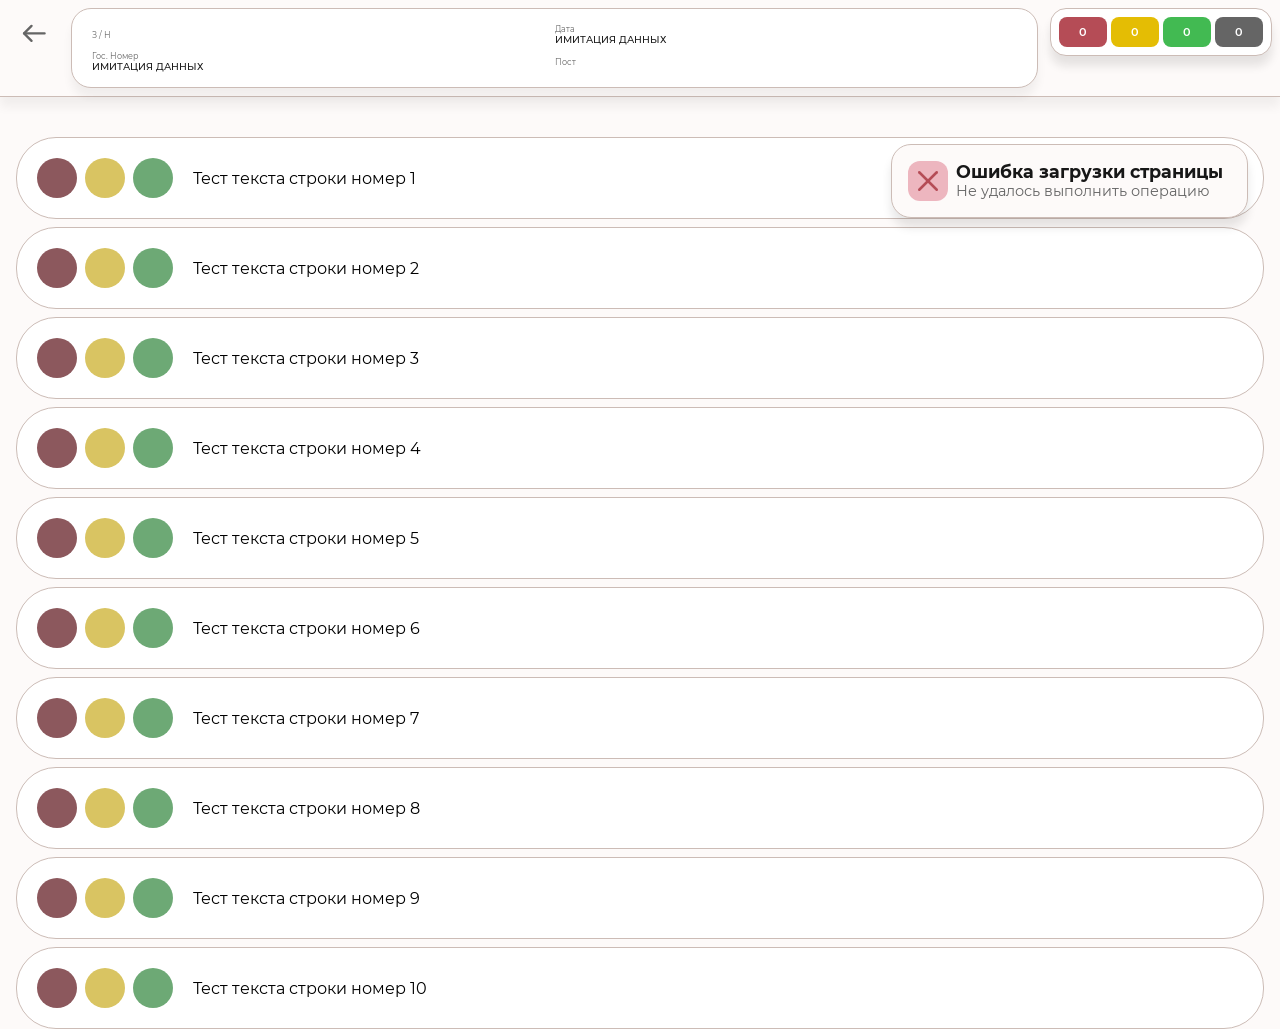
==== web/fifth_page.html @ c8a0a572 "Доработка некоторых ошибок при показе, а также начало создание страницы 5" ====
<!DOCTYPE html>
<html lang="en">
<head>
  <meta charset="UTF-8">
  <meta name="viewport" content="width=device-width, initial-scale=1">
  <title>Чек-лист</title>
  <link rel="stylesheet" type="text/css" href="css/fifth_page.css">
  <link rel="stylesheet" type="text/css" href="css/fonts.css">
  <link rel="stylesheet" type="text/css" href="css/main_styles.css">
</head>
  <body class="body">
    <header class="header">
      <button class="escape">
        <svg width="48" height="48" viewBox="0 0 48 48" fill="none" xmlns="http://www.w3.org/2000/svg" role="img" aria-label="Стрелка влево"> <path d="M36 24H14" stroke="currentColor" stroke-width="2.5" stroke-linecap="round" stroke-linejoin="round"/> <path d="M22 16L14 24L22 32" stroke="currentColor" stroke-width="2.5" stroke-linecap="round" stroke-linejoin="round"/></svg>
      </button>
      <div class="header-text">
        <div class="for-four">
          <div class="header-cell" id="znNumber">
            <label>З / Н</label>
            <span></span>
          </div>
          <div class="header-cell" id="date">
            <label>Дата</label>
            <span></span>
          </div>
          <div class="header-cell" id="reg">
            <label>Гос. Номер</label>
            <span></span>
          </div>
          <div class="header-cell" id="post">
            <label>Пост</label>
            <span></span>
          </div>
        </div>
      </div>
      <div class="checklist-counter">
          <div class="checklist-cell-counter red">
            <span>0</span>
          </div>
          <div class="checklist-cell-counter yellow">
            <span>0</span>
          </div>
          <div class="checklist-cell-counter green">
            <span>0</span>
          </div>
          <div class="checklist-cell-counter gray">
            <span>0</span>
          </div>
        </div>
    </header>
    <main class="main">
      <div class="rows">

      </div>
    </main>
  </body>
  <script src="js/main_script.js"></script>
  <script src="js/fifth_page.js"></script>
</html>
---- web/css/fifth_page.css ----
.header {
    display: grid;
    grid-template-columns: min-content 1fr min-content;

    background-color: var(--color-bg);
    border-bottom: 1px solid var(--color-border);
    box-shadow: 0 10px 10px color-mix(in oklch, var(--color-shadow) 5%, transparent);

    gap: var(--space-3);

    padding: var(--space-2);
    margin-bottom: var(--space-6);

    min-height: 5rem;
    max-height: 5rem;

    position: sticky;
    top: 0;
    z-index: 100;
}

.triple-button {
    position: relative;
    box-sizing: border-box;
    justify-items: center;
    align-items: center;

    display: grid;
    grid-template-columns: repeat(3, auto);
    background: transparent;

    width: 11rem;
    height: 5rem;
    border-radius: 2.5rem;

    padding: var(--space-4);


    border: none;

    .triple-button-point-wrapper {
        display: flex;
        align-items: center;
        justify-content: center;

        width: min-content;
        height: min-content;
    }

    .triple-button-point {
        box-sizing: border-box;
        position: relative;
        display: flex;

        width: 2.5rem;
        height: 2.5rem;
        border-radius: 50%;

        transition: var(--transition-fast);
        z-index: 1;
        background: currentColor;

        filter: saturate(0.5);
        box-shadow: 0 10px 10px color-mix(var(--color-shadow) 10%, transparent);
        border: none;
    }

    .triple-button-point::before {
        content: "";
        position: absolute;
        top: -7.5%;
        left: -7.5%;
        opacity: 0;

        width: 110%;
        height: 110%;
        border-radius: 50%;

        border: 1px solid currentColor;

        transform: scale(1.4);
        transition: var(--transition-fast);
        z-index: -1;
    }

    .triple-button-point.red {
        color: var(--color-red-text);
    }

    .triple-button-point.yellow {
        color: #f1c703;
    }

    .triple-button-point.green {
        color: #42ba52;
    }

    .triple-button-point.active {
        width: 3rem;
        height: 3rem;

        filter: saturate(1);
    }

    .triple-button-point.active::before {
        opacity: 1;
        transform: scale(1);
    }

    .triple-button-point.inactive {
        width: 2rem;
        height: 2rem;

        filter: saturate(0.3);
    }
}

.rows {
    display: grid;
    grid-template-columns: 1fr;
    gap: var(--space-2);

    padding: var(--space-4) var(--space-4) 0 var(--space-4);
}

.row {
    display: flex;
    align-items: center;

    height: min-content;
    border-radius: 2.5rem;

    background-color: var(--color-bg-contrast);
    box-shadow: 0 10px 10px color-mix(var(--color-shadow) 10%, transparent);
    border: 1px solid var(--color-border);
}

.checklist-counter {
    display: grid;
    grid-template-columns: repeat(4, 1fr);
    grid-template-rows: 1fr;
    gap: var(--space-1);
    box-sizing: border-box;

    height: 3rem;
    width: min-content;
    border-radius: var(--space-4);

    background-color: var(--color-bg-contrast);
    box-shadow: 0 10px 10px color-mix(in oklch, var(--color-shadow) 10%, transparent);
    padding: var(--space-2);
    border: 1px solid var(--color-border);

    .checklist-cell-counter {
        display: flex;
        align-items: center;
        justify-content: center;
        border-radius: var(--space-2);
        width: 3rem;

        span {
            font-weight: 600;
            font-size: 0.7rem;
            user-select: none;
            color: var(--color-bg-contrast);
        }
    }

    .checklist-cell-counter.red {
        background-color: var(--color-red-text);
    }
    .checklist-cell-counter.yellow {
        background-color: #e4bd04;
    }
    .checklist-cell-counter.green {
        background-color: #42ba52;
    }
    .checklist-cell-counter.gray {
        background-color: var(--color-text-contrast);
    }
}

.for-four {
    display: grid;
    grid-template-columns: repeat(2, 1fr);
    grid-template-rows: repeat(2, 1fr);

    height: 100%;
    box-sizing: border-box;

    border: 1px solid var(--color-border);
    background-color: var(--color-bg-contrast);
    border-radius: var(--space-5);
    box-shadow: 0 10px 10px color-mix(in oklch, var(--color-shadow) 5%, transparent);
    padding: var(--space-3) var(--space-5);
}

.header-cell {
    display: flex;
    flex-direction: column;
    justify-content: center;
    text-overflow: ellipsis;

    label {
        color: var(--color-text-contrast);
        font-size: 0.5rem;
        user-select: none;
    }

    span {
        color: var(--color-text);
        font-weight: 500;
        overflow: hidden;
        text-overflow: ellipsis;
        font-size: 0.6rem;
    }
}

.header-cell,
.header-cell span,
.header-cell label {
    min-width: 0;
    min-height: 0;
    max-height: 100%;
}
---- web/css/fonts.css ----
@font-face {
  font-family: "Montserrat";
  src: url("../fonts/Montserrat-Thin.ttf") format("truetype");
  font-weight: 100;
  font-style: normal;
  font-display: swap;
}

@font-face {
  font-family: "Montserrat";
  src: url("../fonts/Montserrat-ThinItalic.ttf") format("truetype");
  font-weight: 100;
  font-style: italic;
  font-display: swap;
}

@font-face {
  font-family: "Montserrat";
  src: url("../fonts/Montserrat-ExtraLight.ttf") format("truetype");
  font-weight: 200;
  font-style: normal;
  font-display: swap;
}

@font-face {
  font-family: "Montserrat";
  src: url("../fonts/Montserrat-ExtraLightItalic.ttf") format("truetype");
  font-weight: 200;
  font-style: italic;
  font-display: swap;
}

@font-face {
  font-family: "Montserrat";
  src: url("../fonts/Montserrat-Light.ttf") format("truetype");
  font-weight: 300;
  font-style: normal;
  font-display: swap;
}

@font-face {
  font-family: "Montserrat";
  src: url("../fonts/Montserrat-LightItalic.ttf") format("truetype");
  font-weight: 300;
  font-style: italic;
  font-display: swap;
}

@font-face {
  font-family: "Montserrat";
  src: url("../fonts/Montserrat-Regular.ttf") format("truetype");
  font-weight: 400;
  font-style: normal;
  font-display: swap;
}

@font-face {
  font-family: "Montserrat";
  src: url("../fonts/Montserrat-Medium.ttf") format("truetype");
  font-weight: 500;
  font-style: normal;
  font-display: swap;
}

@font-face {
  font-family: "Montserrat";
  src: url("../fonts/Montserrat-MediumItalic.ttf") format("truetype");
  font-weight: 500;
  font-style: italic;
  font-display: swap;
}

@font-face {
  font-family: "Montserrat";
  src: url("../fonts/Montserrat-SemiBold.ttf") format("truetype");
  font-weight: 600;
  font-style: normal;
  font-display: swap;
}

@font-face {
  font-family: "Montserrat";
  src: url("../fonts/Montserrat-SemiBoldItalic.ttf") format("truetype");
  font-weight: 600;
  font-style: italic;
  font-display: swap;
}

@font-face {
  font-family: "Montserrat";
  src: url("../fonts/Montserrat-Bold.ttf") format("truetype");
  font-weight: 700;
  font-style: normal;
  font-display: swap;
}

@font-face {
  font-family: "Montserrat";
  src: url("../fonts/Montserrat-BoldItalic.ttf") format("truetype");
  font-weight: 700;
  font-style: italic;
  font-display: swap;
}

@font-face {
  font-family: "Montserrat";
  src: url("../fonts/Montserrat-ExtraBold.ttf") format("truetype");
  font-weight: 800;
  font-style: normal;
  font-display: swap;
}

@font-face {
  font-family: "Montserrat";
  src: url("../fonts/Montserrat-ExtraBoldItalic.ttf") format("truetype");
  font-weight: 800;
  font-style: italic;
  font-display: swap;
}

@font-face {
  font-family: "Montserrat";
  src: url("../fonts/Montserrat-Black.ttf") format("truetype");
  font-weight: 900;
  font-style: normal;
  font-display: swap;
}

@font-face {
  font-family: "Montserrat";
  src: url("../fonts/Montserrat-BlackItalic.ttf") format("truetype");
  font-weight: 900;
  font-style: italic;
  font-display: swap;
}
---- web/css/main_styles.css ----
:root {
    --space-1: 0.25rem;
    --space-2: 0.5rem;
    --space-3: 0.75rem;
    --space-4: 1rem;
    --space-5: 1.25rem;
    --space-6: 1.5rem;
    --space-8: 2rem;
    --space-10: 2.5rem;
    --space-12: 3rem;
    --space-16: 4rem;
    --space-20: 5rem;

    --font-family: Montserrat;

    --transition-fast: 180ms;
    --transition-slow: 500ms;

    --row-height: clamp(6rem, 15vh, 15vh);

    --font-size: clamp(2rem, 3vw + 1rem, 4.5rem);
}


:root, [data-theme="light"] {
    --color-bg: #fdfaf9;
    --color-bg-contrast: #ffffff;
    --color-text-contrast: #656565;
    --color-text: #171717;
    --color-border: #ccbcb6;
    --color-shadow: #171717;
    --color-primary: #01696f;
    --color-primary-gradient: #15969f;
    --color-primary-hover: #0c4e54;
    --color-primary-highlight: #dce9e7;

    --color-red: #edb6bf;
    --color-red-text: #b54c56;

    --color-yellow: #f2df8a;
    --color-yellow-text: #7d6800;

    --color-orange: #f1b777;
    --color-orange-text: #805601;

    --color-green: #a9ddb0;
    --color-green-text: #2f7a3a;

    --color-teal: #8fd8d8;
    --color-teal-text: #0d6c6c;

    --color-cyan: #9fdcf1;
    --color-cyan-text: #0f5f80;

    --color-blue: #77a8f1;
    --color-blue-text: #012980;

    --color-purple: #c6b3f2;
    --color-purple-text: #5a3f99;

    --color-pink: #f2b3da;
    --color-pink-text: #96386f;

    --color-white: #c8c8c8;
    --color-white-text: #4a4a4a;

    --color-gray: #7d7d7d;
    --color-gray-text: #363636;

    --color-stop: #ed4444;
}

[data-theme="dark"] {
    --color-bg: #171614;
    --color-bg-contrast: #1f1d1b;
    --color-text-contrast: #a39b97;
    --color-text: #f3efed;
    --color-border: #4b433f;
    --color-shadow: #000000;
    --color-primary: #4f98a3;
    --color-primary-gradient: #67b8c0;
    --color-primary-hover: #3d7f89;
    --color-primary-highlight: #223233;

    --color-red: #6a3941;
    --color-red-text: #f2c2c9;

    --color-yellow: #7a6818;;
    --color-yellow-text: #f3e29d;

    --color-orange: #81551d;
    --color-orange-text: #f2c189;

    --color-green: #335f39;
    --color-green-text: #b8e7be;

    --color-teal: #1f6363;
    --color-teal-text: #a8e7e7;

    --color-cyan: #215972;
    --color-cyan-text: #b8e7f6;

    --color-blue: #284d8a;
    --color-blue-text: #bdd5ff;

    --color-purple: #5a4588;
    --color-purple-text: #d8c8fb;

    --color-pink: #7a3f63;
    --color-pink-text: #f4c4e2;

    --color-white: #5f5f5f;
    --color-white-text: #f1f1f1;

    --color-gray: #444444;
    --color-gray-text: #d6d6d6;
}

* {
    padding: 0;
    margin: 0;
    font-family: var(--font-family);
    scrollbar-color: var(--color-border) color-mix(in oklch, var(--color-border) 30%, transparent);
}

button {
    cursor: pointer;
    outline: none;
}

.select,
input,
button,
a {
    touch-action: manipulation;
    -webkit-tap-highlight-color: transparent;
}

.no-transition {
    transition: none !important;
}

html,
body {
    max-width: 100%;
    max-height: 100%;
    min-width: 0;
    min-height: 0;
}

.body {
    background-color: var(--color-bg);
}

.select {
    display: flex;
    flex-direction: column;
    gap: var(--space-2);

    label {
        font-size: 1.2rem;
        font-weight: bold;
        color: var(--color-text);
    }

    select {
        width: min-content;
    }

    .select-panel {
        display: flex;
        position: relative;
        width: min-content;

        .select-part.head {
            display: flex;
            flex-direction: row;
            align-items: center;
            width: 100%;

            cursor: pointer;

            z-index: 1;

            .select-option {
                .select-option-icon {
                    width: 0;
                    height: 0;
                    margin-left: 0;
                }
            }

            .select-header-icon {
                height: 2rem;
                width: 2rem;
                color: var(--color-text);
                border-radius: 50%;
                transition: var(--transition-fast);
                margin-left: auto;
            }

            .select-header-icon:hover {
                background-color: color-mix(in oklch, var(--color-text-contrast) 10%, transparent);
            }
        }
    }

    .select-panel.opened {
        .select-part.head {
            box-shadow: 0 0 0 5px color-mix(in oklch, var(--color-primary-gradient) 40%, transparent);
            border-color: var(--color-primary);
        }
    }

    .select-panel.closed {
        .select-header-icon {
            transform: rotate(180deg);
        }

        .select-part.bottom {
            transform: translateY(calc(-1 * var(--space-8)));
            height: 0 !important;
            opacity: 0;
            pointer-events: none;
        }
    }
}

.suggests-panel,
.select-part {
    box-sizing: border-box;
    min-width: min-content;

    padding: var(--space-3);
    min-height: 3.8rem;

    border: 1px solid var(--color-border);
    border-radius: var(--space-5);
    background-color: var(--color-bg-contrast);
    box-shadow: 0 .6rem .6rem color-mix(in oklch,  var(--color-shadow) 5%, transparent);

    outline: none;
    transition: var(--transition-fast);
}

.suggests-panel {
    transform: translateY(calc(-1 * var(--space-8)));
    opacity: 0;
    min-width: 15rem;
    max-width: 15rem;
    pointer-events: none;

    .select-option {
        min-width: 0;
        overflow: hidden;
        padding-left: var(--space-3) !important;

        .select-option-text {
            min-width: 0;
            overflow: hidden;
            text-overflow: ellipsis;
        }

        .select-option-icon {
            display: none;
        }

        .select-option-text mark {
            background: none;
            color: var(--color-primary-gradient);
            font-weight: bold;
        }
    }
}

.suggests-panel.too-little,
.suggests-panel.zero {
    max-height: 4.1rem;
    text-align: center;
    align-content: center;
}

.suggests-panel.too-little::before,
.suggests-panel.zero::before {
    padding: var(--space-3) var(--space-1);
    color: color-mix(in oklch, var(--color-border), var(--color-text-contrast));
}

.suggests-panel.zero::before {
    content: "Ничего не найдено";
}

.suggests-panel,
.select-part.bottom {
    position: absolute;
    top: calc(100% + var(--space-4));

    display: grid;
    grid-template-columns: 1fr;
    gap: var(--space-2);

    transition: var(--transition-fast);

    overflow: hidden;

    .select-option {
        cursor: pointer;
        padding-inline: var(--space-6) var(--space-2);
    }

    .select-option:not(.selected):hover {
        background-color: color-mix(in oklch, var(--color-primary-highlight) 50%, transparent);
        border: 1px solid color-mix(in oklch, var(--color-primary-gradient) 50%, transparent);
        transform: translateY(-2px);
    }

    .select-option.selected {
        background-color: var(--color-primary-highlight);
        border: 1px solid var(--color-primary-gradient);

        .select-option-icon {
            opacity: 1;
        }
    }

    .select-option.selected:hover {
        transform: translateY(-2px);
    }
}

.notification {
    position: fixed;
    top: 9rem;
    right: 2rem;
    display: grid;
    grid-template-columns: auto 1fr min-content;
    gap: var(--space-2);
    transition: var(--transition-fast);
    opacity: 0;
    transform: translateY(50px);
    padding: var(--space-4);
    border-radius: var(--space-5);

    border: 1px solid var(--color-border);
    background-color: var(--color-bg);
    box-shadow: 0 .6rem .6rem color-mix(in oklch, var(--color-shadow) 10%, transparent);

    z-index: 1000;
    user-select: none;

    .notification-icon {
        height: var(--space-10);
        aspect-ratio: 1 / 1;

        display: flex;
        border-radius: var(--space-3);
        justify-content: center;
        align-items: center;

        svg {
            width: 75%;
            height: 75%;
        }
    }

    .notification-icon.ok {
        background-color: var(--color-green);
        color: var(--color-green-text);
    }

    .notification-icon.error {
        background-color: var(--color-red);
        color: var(--color-red-text);
    }

    .warning {
        background-color: var(--color-yellow);
        color: var(--color-yellow-text);
    }

    .notification-text {
        .notification-text-main {
            font-size: 1.1rem;
            color: var(--color-text);
        }

        .notification-text-add {
            font-size: 0.9rem;
            color: var(--color-text-contrast);
        }
    }

    .notification-close {
        margin-bottom: auto;

        display: flex;
        align-items: center;
        justify-content: center;

        background: none;
        border: none;

        width: min-content;
        height: min-content;
        border-radius: 50%;

        padding: var(--space-1);

        transition: var(--transition-fast);

        svg {
            width: 1rem;
            height: 1rem;

            color: var(--color-text-contrast);
        }
    }

    .notification-close:hover {
        background-color: color-mix(in oklch, var(--color-text-contrast) 20%, transparent);
    }
}

.notification.show {
    transform: scale(1);
    opacity: 1;
}

.notification.hide {
    transform: translateX(15rem) scale(0.1);
    opacity: 0;
}

.textarea {
    box-sizing: border-box;
    appearance: none;
    border-radius: var(--space-2);
    border: 1px solid var(--color-text-contrast);
    background-color: var(--color-bg-contrast);
    outline: none;
    padding: var(--space-2);
    scrollbar-width: thin;
    resize: none;
    color: var(--color-text);

    height: 9.2em;
    width: 98%;
    font-size: 1rem;
    box-shadow: 0 .4rem .7rem color-mix(in oklch, var(--color-shadow) 5%, transparent);
}

.suggests-panel.scrollable,
.select-part.bottom.scrollable {
    overflow-y: auto;
    max-height: 14rem;
    border-radius: var(--space-5) 0 0 var(--space-5);
    scrollbar-width: thin;
}

.select-option {
    display: flex;
    flex-direction: row;
    gap: var(--space-2);
    align-items: center;
    padding: var(--space-2) var(--space-2);
    box-sizing: border-box;
    height: min-content;
    width: 100%;

    border: 1px solid transparent;
    border-radius: var(--space-2);

    transition: var(--transition-fast);
    user-select: none;

    .select-option-text {
        white-space: nowrap;
        color: var(--color-text);
    }

    .select-option-icon {
        color: var(--color-primary);
        height: 1.5rem;
        width: 1.5rem;
        margin-left: auto;
        opacity: 0;
    }
}

.checkbox {
    display: flex;
    align-items: center;
    justify-content: center;

    aspect-ratio: 1 / 1;

    border-radius: 50%;
    background-color: var(--color-bg-contrast);
    border: 3px solid var(--color-border);
    transition: var(--transition-fast);
    box-shadow: 0 .6rem .6rem color-mix(in oklch, var(--color-shadow) 5%, transparent);

    .checkbox-inner {
        display: flex;
        align-items: center;
        justify-content: center;
        width: 100%;
        height: 100%;

        border-radius: 50%;
        background: linear-gradient(-45deg, var(--color-primary), var(--color-primary-gradient));
        box-shadow: 0 0 .7rem .15rem color-mix(in oklch, var(--color-primary) 30%, transparent);
        scale: 0.5;
        opacity: 0;

        z-index: 1;

        svg {
            width: 70%;
            height: 70%;
            color: var(--color-bg-contrast);
        }


    }
}

.checkbox.no {
    animation: 0.3s checkbox-disappearance forwards;
}

.checkbox.yes {
    animation: 0.3s checkbox-appearance forwards;
}

.checkbox.no .checkbox-inner {
    animation: 0.3s checkbox-inner-disappearance forwards;
}

.checkbox.yes .checkbox-inner {
    animation: 0.3s checkbox-inner-appearance forwards;
}

.checkbox.no.disabled {
    filter: saturate(0) brightness(0.9);
}

.checkbox.yes.disabled {
    filter: saturate(0) brightness(1.2);
}

@keyframes checkbox-appearance {
    0% {
        scale: 1;
    }

    50% {
        scale: 1.05;
    }

    100% {
        scale: 1;
        border-width: 0;
    }
}

@keyframes checkbox-disappearance {
    0% {
        scale: 1;
        border-width: 0;
    }

    50% {
        scale: 1.05;
    }

    100% {
        scale: 1;
    }
}

@keyframes checkbox-inner-appearance {
    0% {
        scale: 0;
        opacity: 0;
    }

    50% {
        scale: 1.05;
        opacity: 1;
    }

    100% {
        scale: 1;
        opacity: 1;
    }
}

@keyframes checkbox-inner-disappearance {
    0% {
        scale: 1;
        opacity: 1;
    }

    50% {
        scale: 1.05;
        opacity: 1;
    }

    100% {
        scale: 0;
        opacity: 1;
    }
}

.row-content {
    display: contents;
}

.undefined-content {
    display: flex;
    justify-content: center;
    align-items: center;

    box-sizing: border-box;
    width: 95%;
    margin-left: 2.5%;
    height: 7rem;

    border-radius: var(--space-4);
    background-color: color-mix(in oklch, var(--color-shadow) 60%, transparent);

    span {
        color: var(--color-bg);
        font-size: 1.5rem;
        font-weight: 500;
    }
}

.background-blur {
    display: flex;
    flex-direction: column;
    position: fixed;
    top: 0;
    left: 0;
    z-index: 1;
    width: 100%;
    height: 100%;
    background-color: color-mix(in oklch, var(--color-text) 50%, transparent);
    backdrop-filter: blur(3px);
    justify-content: center;
    align-items: center;

    animation: background-blur 3s forwards;
}

.background-blur.loading {
    z-index: 10;
}

.background-blur.fast {
    animation: background-blur var(--transition-slow) forwards;
}

@keyframes background-blur {
    0% {
        opacity: 0;
    }
    100% {
        opacity: 1;
    }
}

.loading-icon {
    position: absolute;

    width: 5rem;
    height: 5rem;
    border-radius: 100%;

    border: 1rem solid var(--color-bg);
}

.loading-icon:before {
    content: "";
    display: block;
    position: absolute;
    left: -1rem;
    top: -1rem;

    width: 5rem;
    height: 5rem;
    border-radius: 100%;

    border-top: 1rem solid transparent;
    border-left: 1rem solid var(--color-primary);
    border-bottom: 1rem solid transparent;
    border-right: 1rem solid transparent;

    transform: rotate(45deg);
    animation: load-rotation 1.5s infinite;
}

@keyframes load-rotation {
    100% {
        transform: rotate(405deg);
    }
}


.active-button {
    width: 12rem;
    height: 5rem;
    border-radius: var(--space-8);
    margin-right: var(--space-12);

    border: 1px solid transparent;
    background-image: linear-gradient(-90deg, var(--color-bg-contrast) 60%, var(--color-primary));
    background-size: 500% 500%;
    background-position: 1% 0;
    box-shadow: 0 0 0.7rem 0.4rem color-mix(in srgb, var(--color-primary) 30%, transparent);
    transition: var(--transition-slow) ease-out;

    font-weight: bold;
    font-size: 1.25rem;
    color: var(--color-bg);
}

.active-button.clicked {
    animation: active-button var(--transition-slow) ease-out forwards;
    color: color-mix(in oklch, var(--color-primary) 90%, transparent);
}

.escape {
    position: relative;
    display: flex;
    align-items: center;
    justify-content: center;

    width: 3.2rem;
    height: 3.2rem;

    border: none;
    background: none;

    transition: var(--transition-fast);

    svg {
        width: 2.8rem;
        height: 2.8rem;
        border-radius: 50%;
        color: var(--color-text-contrast);
        transition: var(--transition-fast);
    }
}

.escape:hover {
    svg {
        background-color: color-mix(in oklch, var(--color-text-contrast) 10%, transparent);
    }
}

@keyframes active-button {
    30% {
        box-shadow: 0 0 1rem 1rem color-mix(in oklch, var(--color-primary) 20%, transparent);
    }

    100% {
        height: 5rem;
        background-position: 90% 0;
        box-shadow: 0 0 0.7rem 0.4rem var(--color-primary-highlight);
        border: 1px solid color-mix(in oklch, var(--color-primary) 50%, transparent);
    }
}

.background-blur.close {

}

.close-page-panel {
    display: grid;
    grid-template-columns: 1fr;
    gap: var(--space-4);
    box-sizing: border-box;

    width: 15rem;
    height: min-content;

    border-radius: var(--space-4);

    padding: var(--space-4);
    background-color: var(--color-bg);

    .close-page-text {
        font-weight: 500;
        font-size: 1rem;
    }

    .close-page-button {
        margin-left: auto;

        width: 3rem;
        height: 2rem;

        border-radius: var(--space-2);

        border: none;
        background: linear-gradient(90deg, var(--color-primary), var(--color-primary-gradient));
        color: var(--color-bg-contrast);

        font-weight: 500;
    }
}


.disconnect-warning {
    display: none;
    position: relative;
    color: var(--color-red-text);
    transition: var(--transition-slow);
    opacity: 0;
}

.disconnect-warning::before {
    content: "Нет связи с сервером. Работа с данными происходит в оффлайн режиме.";
    position: absolute;
    display: flex;
    align-items: center;

    height: 5rem;
    width: 12rem;
    border-radius: var(--space-2);

    background-color: var(--color-red-text);
    border: 1px solid var(--color-red-text);
    color: var(--color-bg);
    box-shadow: 0 10px 5px 0 color-mix(in oklch, var(--color-red-text) 20%, transparent);

    pointer-events: none;
    text-align: center;
    font-size: 0.8rem;

    top: -1rem;
    left: 100%;

    z-index: 101;

    transition: var(--transition-fast);
    opacity: 0;
}

.disconnect-warning:hover::before {
    opacity: 1;
}
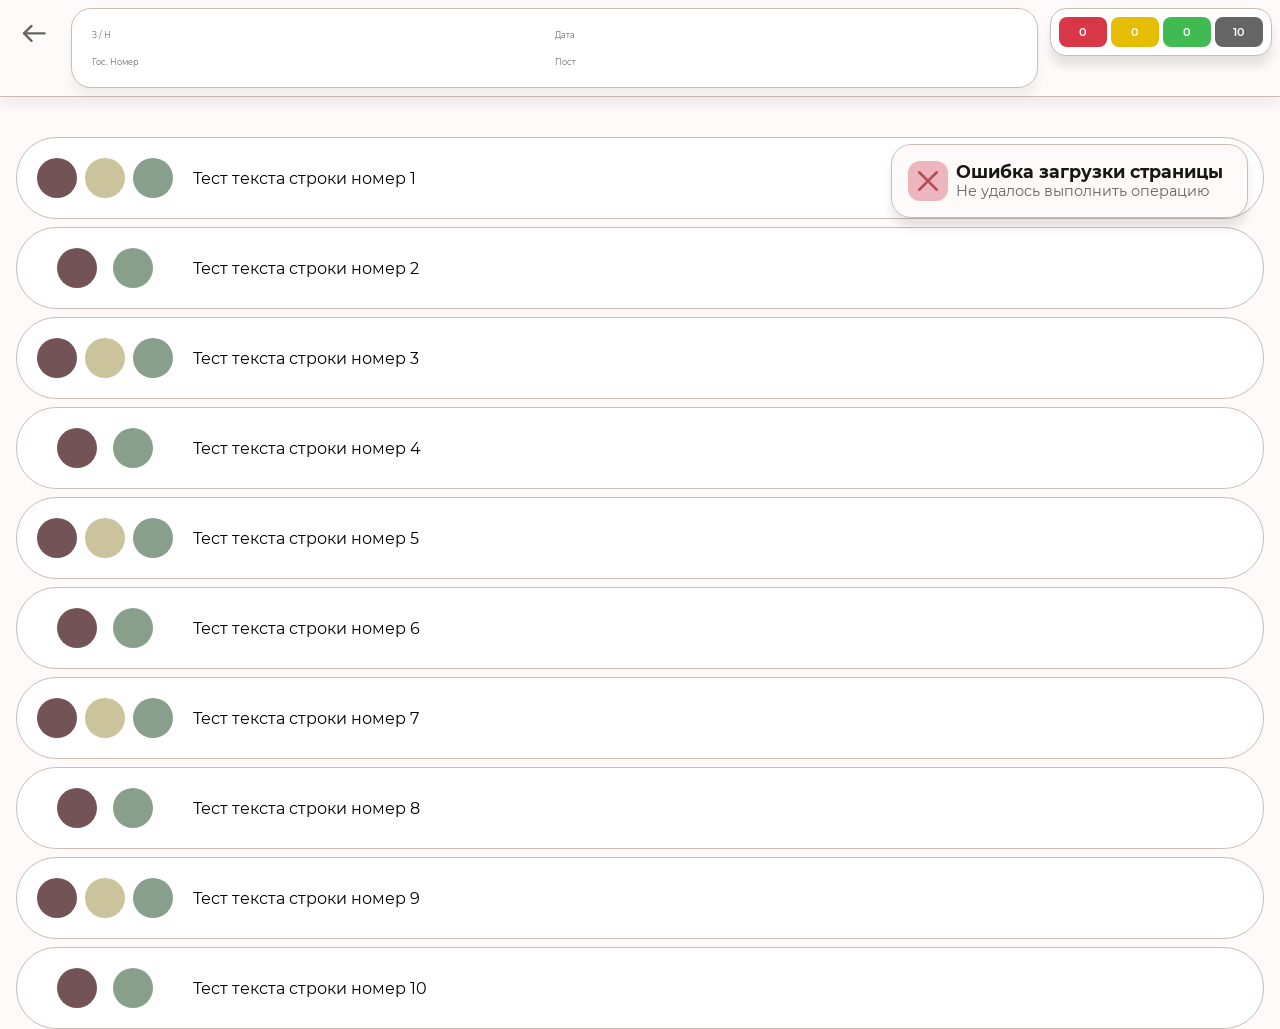
==== commit 5ab37898: "Создание обновлений на 4 странице, но ещё нет работы с файлами." ====
--- a/web/fifth_page.html
+++ b/web/fifth_page.html
@@ -49,11 +49,16 @@
         </div>
     </header>
     <main class="main">
+      <div class="test">
+
+      </div>
       <div class="rows">
 
       </div>
     </main>
   </body>
+
+
   <script src="js/main_script.js"></script>
   <script src="js/fifth_page.js"></script>
 </html>
--- a/web/css/fifth_page.css
+++ b/web/css/fifth_page.css
@@ -19,6 +19,18 @@
     z-index: 100;
 }
 
+
+.double-button {
+    grid-template-columns: repeat(2, auto);
+    padding-inline: 2rem !important;
+}
+
+.triple-button {
+    grid-template-columns: repeat(3, auto);
+}
+
+
+.double-button,
 .triple-button {
     position: relative;
     box-sizing: border-box;
@@ -26,7 +38,6 @@
     align-items: center;
 
     display: grid;
-    grid-template-columns: repeat(3, auto);
     background: transparent;
 
     width: 11rem;
@@ -38,33 +49,26 @@
 
     border: none;
 
-    .triple-button-point-wrapper {
-        display: flex;
-        align-items: center;
-        justify-content: center;
-
-        width: min-content;
-        height: min-content;
-    }
-
+    .double-button-point,
     .triple-button-point {
         box-sizing: border-box;
         position: relative;
         display: flex;
 
-        width: 2.5rem;
-        height: 2.5rem;
+        width: 2rem;
+        height: 2rem;
         border-radius: 50%;
 
         transition: var(--transition-fast);
         z-index: 1;
         background: currentColor;
 
-        filter: saturate(0.5);
+        filter: saturate(0.2);
         box-shadow: 0 10px 10px color-mix(var(--color-shadow) 10%, transparent);
         border: none;
     }
 
+    .double-button-point::before,
     .triple-button-point::before {
         content: "";
         position: absolute;
@@ -83,18 +87,22 @@
         z-index: -1;
     }
 
+    .double-button-point.red,
     .triple-button-point.red {
-        color: var(--color-red-text);
-    }
-
+        color: #d83747;
+    }
+
+    .double-button-point.yellow,
     .triple-button-point.yellow {
         color: #f1c703;
     }
 
+    .double-button-point.green,
     .triple-button-point.green {
         color: #42ba52;
     }
 
+    .double-button-point.active,
     .triple-button-point.active {
         width: 3rem;
         height: 3rem;
@@ -102,16 +110,16 @@
         filter: saturate(1);
     }
 
+    .double-button-point.active::before,
     .triple-button-point.active::before {
         opacity: 1;
         transform: scale(1);
     }
 
+    .double-button-point.inactive,
     .triple-button-point.inactive {
-        width: 2rem;
-        height: 2rem;
-
-        filter: saturate(0.3);
+        width: 2.5rem;
+        height: 2.5rem;
     }
 }
 
@@ -167,7 +175,7 @@
     }
 
     .checklist-cell-counter.red {
-        background-color: var(--color-red-text);
+        background-color: #d83747;
     }
     .checklist-cell-counter.yellow {
         background-color: #e4bd04;
@@ -222,4 +230,206 @@
     min-width: 0;
     min-height: 0;
     max-height: 100%;
+}
+
+.num-input {
+    position: relative;
+    width: 4rem;
+    height: 1.5rem;
+    border-radius: var(--space-3);
+
+    background-color: var(--color-border);
+    border: none;
+    padding: var(--space-1);
+
+    box-shadow: .2rem .2rem .2rem color-mix(in oklch, var(--color-shadow) 10%, transparent);
+    cursor: pointer;
+
+    .num-input-value {
+        height: 100%;
+        width: 100%;
+        display: flex;
+        align-items: center;
+        justify-content: center;
+        border-radius: inherit;
+
+        background-color: var(--color-bg-contrast);
+        color: var(--color-text);
+
+        span {
+            user-select: none;
+            font-weight: 500;
+            font-size: 0.9rem;
+            color: color-mix(in oklch, var(--color-border), var(--color-text));
+        }
+    }
+
+    .num-input-panel {
+        position: absolute;
+
+        display: grid;
+        grid-template-columns: 1fr;
+
+        height: min-content;
+        width: min-content;
+        padding: var(--space-2);
+        border-radius: var(--space-3);
+
+        background-color: var(--color-bg-contrast);
+        border: 1px solid var(--color-border);
+        box-shadow: .2rem .2rem .2rem .1rem color-mix(in oklch, var(--color-shadow) 10%, transparent);
+
+        transition: var(--transition-fast);
+
+        top: 0;
+        left: calc(100% + 0.1rem);
+        cursor: default;
+
+        z-index: 90;
+
+        .num-input-panel-close {
+            display: flex;
+            align-items: center;
+            justify-content: center;
+
+            position: absolute;
+            top: 0;
+            right: 0;
+
+            width: 1.5rem;
+            height: 1.5rem;
+
+            svg {
+                height: 70%;
+                aspect-ratio: 1 / 1;
+                color: var(--color-text);
+            }
+        }
+
+        .num-input-panel-apply {
+            display: flex;
+            align-items: center;
+            justify-content: center;
+
+            position: absolute;
+            bottom: .2rem;
+            right: .2rem;
+
+            width: 1.5rem;
+            height: 1.5rem;
+
+            div {
+                position: relative;
+                display: flex;
+                align-items: center;
+                justify-content: center;
+
+                height: 100%;
+                width: 100%;
+
+                border-radius: 50%;
+                background-color: var(--color-primary-gradient);
+
+                svg {
+                    position: relative;
+                    top: -1px;
+                    right: -1px;
+                    height: 80%;
+                    aspect-ratio: 1 / 1;
+
+                    color: var(--color-bg);
+                }
+            }
+        }
+    }
+}
+
+.num-integer {
+    display: flex;
+    flex-direction: column;
+    align-items: center;
+    gap: var(--space-2)
+}
+
+.num-arrow {
+    display: flex;
+    justify-content: center;
+    align-items: center;
+    width: 3rem;
+    transition: var(--transition-fast);
+    cursor: pointer;
+
+    svg {
+        position: relative;
+        color: var(--color-bg);
+    }
+}
+
+.num-arrow:hover {
+    filter: brightness(0.95) saturate(2);
+}
+
+.num-arrow::after {
+    position: absolute;
+
+    color: color-mix(in oklch, var(--color-border), var(--color-text));
+    font-weight: 500;
+
+    z-index: 1;
+}
+
+.num-arrow.tenth {
+    width: 3rem;
+    height: 2rem;
+    border-radius: var(--space-2);
+
+    background-color: var(--color-bg);
+    border: 2px solid var(--color-border);
+}
+
+.num-arrow.sub:not(.tenth) {
+    svg {
+        transform: rotate(180deg);
+    }
+}
+
+.num-arrow.tenth::after {
+    margin-top: 0;
+}
+
+.num-arrow.add:not(.tenth)::after {
+    content: "+1";
+    margin-top: 1rem;
+}
+
+.num-arrow.add.tenth::after {
+    content: "+10";
+}
+
+.num-arrow.sub:not(.tenth)::after {
+    content: "-1";
+    margin-top: -1rem;
+}
+
+.num-arrow.sub.tenth::after {
+    content: "-10";
+}
+
+.num-field {
+    display: flex;
+    align-items: center;
+    justify-content: center;
+
+    width: 4rem;
+    height: 2rem;
+    border-radius: var(--space-1);
+
+    background-color: var(--color-bg);
+    box-shadow: 0 0 0 .2rem var(--color-border);
+    margin: .2rem;
+
+    .num-field-value {
+        font-weight: 500;
+        color: var(--color-text);
+    }
 }
--- a/web/css/main_styles.css
+++ b/web/css/main_styles.css
@@ -282,7 +282,6 @@
 
 .suggests-panel.too-little::before,
 .suggests-panel.zero::before {
-    padding: var(--space-3) var(--space-1);
     color: color-mix(in oklch, var(--color-border), var(--color-text-contrast));
 }
 
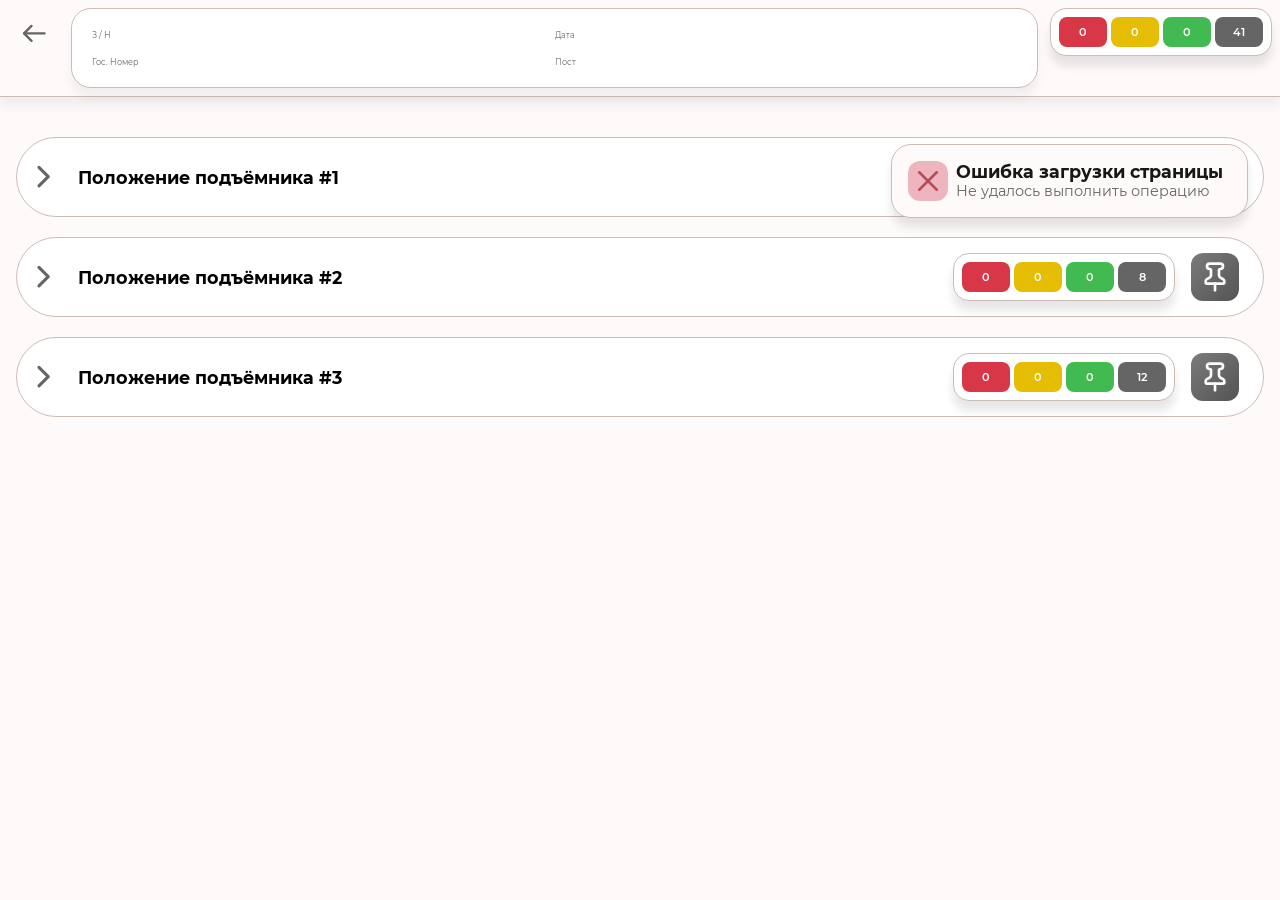
==== commit babdce90: "Добавил уведомление при накопленных запросах при уходе со страницы, а также начало работы с cheklist" ====
--- a/web/fifth_page.html
+++ b/web/fifth_page.html
@@ -52,7 +52,7 @@
       <div class="test">
 
       </div>
-      <div class="rows">
+      <div class="positions">
 
       </div>
     </main>
--- a/web/css/fifth_page.css
+++ b/web/css/fifth_page.css
@@ -123,14 +123,6 @@
     }
 }
 
-.rows {
-    display: grid;
-    grid-template-columns: 1fr;
-    gap: var(--space-2);
-
-    padding: var(--space-4) var(--space-4) 0 var(--space-4);
-}
-
 .row {
     display: flex;
     align-items: center;
@@ -272,7 +264,7 @@
 
         height: min-content;
         width: min-content;
-        padding: var(--space-2);
+        padding: var(--space-4) var(--space-6) var(--space-4) var(--space-2);
         border-radius: var(--space-3);
 
         background-color: var(--color-bg-contrast);
@@ -296,8 +288,10 @@
             top: 0;
             right: 0;
 
-            width: 1.5rem;
-            height: 1.5rem;
+            width: 2rem;
+            height: 2rem;
+
+            cursor: pointer;
 
             svg {
                 height: 70%;
@@ -315,8 +309,10 @@
             bottom: .2rem;
             right: .2rem;
 
-            width: 1.5rem;
-            height: 1.5rem;
+            width: 2rem;
+            height: 2rem;
+
+            cursor: pointer;
 
             div {
                 position: relative;
@@ -332,14 +328,26 @@
 
                 svg {
                     position: relative;
-                    top: -1px;
-                    right: -1px;
-                    height: 80%;
+                    height: 75%;
                     aspect-ratio: 1 / 1;
 
                     color: var(--color-bg);
                 }
             }
+        }
+    }
+
+    .num-input-panel.float .num-input-panel-body {
+        display: flex;
+        flex-direction: row;
+        align-items: center;
+        gap: var(--space-3);
+
+        .num-input-dot::after {
+            content: ",";
+            font-weight: 600;
+            font-size: 1.5rem;
+            color: color-mix(in oklch, var(--color-border), var(--color-text));
         }
     }
 }
@@ -365,6 +373,10 @@
     }
 }
 
+.num-arrow.bad-click {
+    animation: numArrowBadClick var(--transition-fast);
+}
+
 .num-arrow:hover {
     filter: brightness(0.95) saturate(2);
 }
@@ -431,5 +443,105 @@
     .num-field-value {
         font-weight: 500;
         color: var(--color-text);
+        user-select: none;
+    }
+}
+
+.positions {
+    display: grid;
+    grid-template-columns: 1fr;
+    gap: var(--space-5);
+
+    padding: var(--space-4) var(--space-4) 0 var(--space-4);
+}
+
+.position-wrapper:last-of-type {
+    margin-bottom: var(--space-20);
+}
+
+.position-wrapper {
+    display: grid;
+    grid-template-columns: 1fr;
+
+    .position {
+        display: flex;
+        flex-direction: row;
+        box-sizing: border-box;
+        align-items: center;
+
+        height: 5rem;
+        width: 100%;
+        border-radius: 2.5rem;
+
+        padding: var(--space-2);
+        background-color: var(--color-bg-contrast);
+        border: 1px solid var(--color-border);
+
+        .position-name {
+            font-weight: 700;
+            font-size: 1.1rem;
+            margin-left: var(--space-4);
+            user-select: none;
+        }
+
+        .position-arrow {
+            height: 60%;
+            aspect-ratio: 1 / 1;
+            transition: var(--transition-fast);
+
+            svg {
+                height: 100%;
+                width: 100%;
+                color: var(--color-text-contrast);
+            }
+        }
+    }
+
+    .position-value-wrapper {
+        display: grid;
+        grid-template-columns: 1fr;
+        gap: var(--space-4);
+
+        height: 0;
+        padding: 0 var(--space-2) 0 var(--space-2);
+
+        opacity: 0;
+        overflow: hidden;
+
+        transition: var(--transition-slow);
+
+        mask-image: linear-gradient(180deg, black 0%, transparent 100%);
+        mask-size: 300% 300%;
+        mask-position: 0 100%;
+
+        .position-value {
+            display: grid;
+            grid-template-columns: 1fr;
+            gap: var(--space-4);
+            width: 100%;
+            height: 100%;
+        }
+    }
+}
+
+.position-wrapper.opened {
+    .position .position-arrow {
+        transform: rotate(90deg);
+    }
+
+    .position-value-wrapper {
+        opacity: 1;
+        padding-block: var(--space-4);
+        mask-image: linear-gradient(180deg, black 100%, transparent 100%);
+        mask-position: 0 0;
+    }
+}
+
+@keyframes numArrowBadClick {
+    50% {
+        scale: 1.1;
+    }
+    100% {
+        scale: 1;
     }
 }
--- a/web/css/main_styles.css
+++ b/web/css/main_styles.css
@@ -765,7 +765,6 @@
     }
 
     100% {
-        height: 5rem;
         background-position: 90% 0;
         box-shadow: 0 0 0.7rem 0.4rem var(--color-primary-highlight);
         border: 1px solid color-mix(in oklch, var(--color-primary) 50%, transparent);
@@ -811,13 +810,15 @@
     }
 }
 
-
 .disconnect-warning {
-    display: none;
     position: relative;
     color: var(--color-red-text);
     transition: var(--transition-slow);
     opacity: 0;
+}
+
+.disconnect-warning.show {
+    opacity: 1;
 }
 
 .disconnect-warning::before {
@@ -850,4 +851,936 @@
 
 .disconnect-warning:hover::before {
     opacity: 1;
+}
+
+.pin-files-downloading {
+    display: none;
+    flex-direction: column;
+    margin-left: auto;
+    opacity: 0;
+    transition: 2s;
+
+    .pin-files-downloading-line {
+        display: flex;
+        flex-direction: row;
+        position: relative;
+
+        width: 10rem;
+        height: .3rem;
+        border-radius: .15rem;
+
+        background-color: color-mix(in oklch, var(--color-text-contrast) 40%, transparent);
+    }
+
+    .pin-files-downloading-line::before {
+        content: "";
+
+        position: absolute;
+        height: 100%;
+        width: 3rem;
+        border-radius: .15rem;
+
+        background: var(--color-primary-gradient);
+
+        box-shadow: 0 0 10px color-mix(in oklch, var(--color-primary-gradient) 70%, transparent);
+
+        animation: download 1.5s ease-in-out infinite;
+    }
+}
+
+.pin-files-downloading::before {
+    content: "Загрузка...";
+    color: var(--color-text);
+}
+
+.pin-files-downloading.active {
+    display: flex;
+    opacity: 1;
+}
+
+.pin-files-icon:hover {
+    background-position: 100% 100%;
+}
+
+.record-icon-wrapper {
+    display: flex;
+    justify-content: center;
+
+    width: 100%;
+    height: 6rem;
+    box-sizing: border-box;
+
+    .record-icon {
+        display: flex;
+        align-items: center;
+        justify-content: center;
+
+        width: 6rem;
+        height: 6rem;
+        border-radius: var(--space-5);
+
+        color: var(--color-bg-contrast);
+
+        background: linear-gradient(-45deg, var(--color-primary), var(--color-primary-gradient));
+        background-size: 150% 150%;
+        box-shadow: 0 5px 10px color-mix(in oklch, var(--color-shadow) 30%, transparent);
+        border: none;
+
+        svg {
+            width: 80%;
+            height: 80%;
+        }
+    }
+}
+
+.pin-files-panel {
+    display: grid;
+    grid-template-rows: min-content 1fr;
+    gap: var(--space-6);
+
+    width: 90vw;
+    height: 70vh;
+
+    padding: var(--space-6);
+
+    background-color: var(--color-bg);
+    border-radius: var(--space-10);
+
+    box-shadow: 0 10px 40px color-mix(in oklch, var(--color-shadow) 30%, transparent);
+}
+
+.pin-files-panel-header {
+    display: flex;
+    flex-direction: row;
+    align-items: center;
+
+    .pin-files-panel-name {
+        font-size: 1.5rem;
+        color: var(--color-text);
+        font-weight: 700;
+    }
+
+    .pin-files-cell-update {
+        display: grid;
+        grid-template-columns: 1fr min-content;
+        align-items: center;
+        justify-items: center;
+
+        justify-content: unset;
+
+        height: 3.5rem;
+        width: 9rem;
+        font-size: 1rem;
+        padding-inline: var(--space-4);
+        margin-left: auto;
+
+        .pin-files-cell-update-icon {
+            height: 2rem;
+            aspect-ratio: 1 / 1;
+        }
+    }
+
+    .pin-files-cell-update.clicked {
+
+        .pin-files-cell-update-icon {
+            animation: again-rotate var(--transition-slow);
+        }
+    }
+}
+
+.pin-files-panel-escape {
+    display: flex;
+    align-items: center;
+    justify-content: center;
+
+    width: 3rem;
+    aspect-ratio: 1 / 1;
+    border-radius: 50%;
+
+    background-color: var(--color-bg-contrast);
+    border: 1px solid var(--color-border);
+
+    svg {
+        color: var(--color-text);
+        width: 80%;
+        aspect-ratio: 1 / 1;
+    }
+}
+
+
+.pin-files-panel-footer {
+    display: grid;
+    grid-template-columns: 1fr 1fr;
+    grid-template-rows: 1fr min-content;
+    gap: var(--space-2);
+    min-height: 0;
+}
+
+.pin-files-cell {
+    display: grid;
+    grid-template-rows: auto 1fr;
+    box-sizing: border-box;
+
+    min-height: 0;
+
+    border-radius: var(--space-6);
+
+    padding: var(--space-4);
+
+    background-color: var(--color-bg-contrast);
+    border: 1px solid var(--color-border);
+    overflow: hidden;
+    box-shadow: 0 10px 10px color-mix(in oklch, var(--color-shadow) 5%, transparent);
+
+    .pin-files-cell-header {
+        position: relative;
+        display: flex;
+        flex-direction: row;
+        align-items: center;
+
+        margin-bottom: var(--space-3);
+
+        .pin-files-cell-name {
+            font-size: 1.1rem;
+            font-weight: 500;
+            user-select: none;
+            transition: var(--transition-fast);
+            height: min-content;
+            opacity: 1;
+            transform: scale(1);
+        }
+
+        .pin-files-cell-name.hide {
+            opacity: 0;
+            transform: scale(0);
+        }
+
+        .edit-panel {
+            display: flex;
+            flex-direction: row;
+            align-items: center;
+            gap: var(--space-2);
+
+            position: absolute;
+            z-index: 1;
+            height: 100%;
+            background-color: color-mix(in oklch, var(--color-text-contrast) 5%, var(--color-bg));
+            border-radius: var(--space-2);
+
+            padding: var(--space-1);
+
+            transition: var(--transition-fast);
+            opacity: 0;
+            transform: scale(0);
+
+            .close-button {
+                height: 80%;
+                aspect-ratio: 1 / 1;
+                border-radius: 50%;
+
+                border: none;
+                color: var(--color-text-contrast);
+                background: none;
+            }
+
+            .close-button:hover {
+                background-color: color-mix(in oklch, var(--color-text-contrast), 50%);
+            }
+
+            .download-button,
+            .delete-button,
+            .play-button {
+                display: flex;
+                align-items: center;
+                justify-content: center;
+
+                height: 100%;
+                aspect-ratio: 1 / 1;
+                border-radius: var(--space-2);
+
+                border: none;
+
+                transition: var(--transition-fast);
+
+                svg {
+                    height: 90%;
+                    margin-bottom: 0.1rem;
+                }
+            }
+
+            .delete-button {
+                background-color: var(--color-red);
+
+                svg {
+                    color: var(--color-red-text);
+                }
+            }
+
+            .download-button {
+                background-color: color-mix(in srgb, var(--color-blue) 80%, var(--color-bg));
+
+                svg {
+                    color: color-mix(in srgb, var(--color-blue-text) 80%, var(--color-bg));
+                }
+            }
+
+            .play-button {
+                background-color: color-mix(in oklch, var(--color-bg-contrast), var(--color-primary-gradient));
+                transition: 90ms !important;
+
+                svg {
+                    color: var(--color-primary-gradient);
+                    margin-left: 5%;
+                }
+            }
+
+            .play-button.hide {
+                height: 0;
+                border-radius: 0;
+                pointer-events: none;
+            }
+
+            .clicked-counter {
+                color: var(--color-text-contrast);
+                font-weight: 600;
+            }
+
+            .clicked-counter::before {
+                content: "Выбрано:";
+                margin-right: 0.2rem;
+                font-weight: 400;
+            }
+        }
+
+        .edit-panel.show {
+            opacity: 1;
+            transform: scale(1);
+        }
+
+        .pin-files-cell-counter {
+            display: flex;
+            align-items: center;
+            justify-content: center;
+
+            margin-left: auto;
+
+            width: 2rem;
+            height: 2rem;
+            border-radius: 50%;
+
+            font-size: 1rem;
+            font-weight: 600;
+            user-select: none;
+
+            background-color: color-mix(in oklch, var(--color-primary) 20%, transparent);
+            color: var(--color-primary);
+        }
+    }
+}
+
+.pin-files-cell.files {
+    grid-column: span 2;
+
+    .pin-files-cell-footer {
+        display: grid;
+        grid-template-columns: 1fr;
+        gap: var(--space-3);
+        grid-template-rows: auto 1fr;
+
+        min-height: 0;
+
+        .files-panel-wrapper {
+            overflow: auto;
+            scrollbar-width: thin;
+
+            .files-panel {
+                display: grid;
+                grid-template-columns: 1fr;
+                gap: var(--space-3);
+
+                min-height: 0;
+
+                padding: var(--space-2);
+                margin-bottom: auto;
+            }
+        }
+    }
+
+    .pin-files-button {
+        position: relative;
+        display: flex;
+        align-items: center;
+        box-sizing: border-box;
+
+        height: 3rem;
+        border-radius: var(--space-2);
+
+        padding: var(--space-1);
+
+        color: var(--color-primary);
+        background-color: color-mix(in oklch, var(--color-primary) 10%, transparent);
+        border: 1px dashed var(--color-primary);
+
+        svg {
+            height: 100%;
+            aspect-ratio: 1 / 1;
+        }
+    }
+
+    .pin-files-button::after {
+        content: "Нажмите чтобы выбрать файлы";
+        position: absolute;
+        left: calc(50% - 6rem);
+    }
+}
+
+.file {
+    display: grid;
+    grid-template-columns: auto 1fr;
+    box-sizing: border-box;
+    height: min-content;
+    align-items: center;
+
+    background-color: var(--color-bg);
+    border: 1px solid var(--color-border);
+    min-width: 0;
+    border-radius: var(--space-2);
+    padding-left: var(--space-1);
+
+    overflow: hidden;
+    text-overflow: ellipsis;
+    user-select: none;
+
+    transition: var(--transition-fast);
+
+    .file-icon {
+        height: 2.5rem;
+        aspect-ratio: 1 / 1;
+        color: var(--color-primary);
+        margin: var(--space-1);
+    }
+
+    .file-type-icon {
+        height: 2.5rem;
+        aspect-ratio: 1 / 1;
+        color: var(--color-primary);
+        margin-right: var(--space-1);
+    }
+
+    .file-info {
+        white-space: nowrap;
+        overflow: hidden;
+        text-overflow: ellipsis;
+
+        .file-name {
+            font-weight: 500;
+            min-width: 0;
+        }
+
+        .file-add-info {
+            color: var(--color-text-contrast);
+            font-size: 0.8rem;
+
+            /*.file-extension::after {*/
+            /*    content: "•";*/
+            /*    margin-inline: 0.2rem;*/
+            /*}*/
+        }
+    }
+}
+
+.file.clicked {
+    box-shadow: 0 0 .5rem .2rem color-mix(in oklch, var(--color-primary) 40%, transparent);
+    border-color: var(--color-primary);
+}
+
+
+.pin-files-cell.audio,
+.pin-files-cell.video {
+    width: 80%;
+    height: 80%;
+
+    .pin-files-cell-footer {
+        display: grid;
+        grid-template-columns: 1fr;
+        grid-template-rows: auto minmax(0, 1fr) 20%;
+        gap: var(--space-3)
+    }
+
+    .pin-files-cell-footer.no-buttons {
+         grid-template-rows: auto minmax(0, 1fr);
+    }
+}
+
+.on-mid > * {
+    pointer-events: auto;
+}
+
+.record-header {
+    display: flex;
+    flex-direction: row;
+    box-sizing: border-box;
+    width: 100%;
+
+    .is-record-active {
+        display: flex;
+        align-items: center;
+        color: var(--color-text-contrast);
+        transition: var(--transition-fast);
+    }
+
+    .is-record-active::before {
+        content: "";
+        display: flex;
+        width: 0.7rem;
+        height: 0.7rem;
+        border-radius: 50%;
+
+        margin-right: 0.2rem;
+
+        background: currentColor;
+    }
+
+    .is-record-active.active {
+        color: var(--color-stop);
+    }
+
+    .time-counter {
+        display: flex;
+        flex-direction: row;
+
+        margin-left: auto;
+
+        color: var(--color-text);
+        font-weight: 400;
+
+        .time-counter-minutes::after {
+            content: ":";
+            margin-inline: 0.2rem;
+        }
+    }
+}
+
+.record-display {
+    position: relative;
+    display: flex;
+    align-items: center;
+    justify-content: center;
+    box-sizing: border-box;
+
+    max-width: 100%;
+    min-width: 100%;
+    max-height: 100%;
+    min-height: 100%;
+    border-radius: var(--space-4);
+
+    color: color-mix(in oklch, var(--color-text-contrast) 70%, var(--color-border));
+    background-color: color-mix(in oklch, var(--color-bg) 70%, var(--color-border));
+    border: 1px solid var(--color-border);
+
+    overflow: hidden;
+
+    .record-file-name {
+        position: absolute;
+        bottom: var(--space-3);
+        left: var(--space-6);
+        font-size: 0.9rem;
+        font-weight: 400;
+        user-select: none;
+    }
+
+    .record-value {
+        z-index: 10;
+    }
+
+    audio,
+    video {
+        background-color: var(--color-border);
+        border-radius: var(--space-4);
+        border: 10px solid var(--color-border);
+    }
+
+    video {
+        max-width: 90%;
+        max-height: 90%;
+    }
+
+    audio {
+        min-width: 50%;
+    }
+}
+
+.record-display > * {
+    min-width: 0;
+    min-height: 0;
+}
+
+.record-display::before {
+    content: "Пока что здесь ничего нет...";
+}
+
+.record-display::after {
+    content: "Новое";
+    position: absolute;
+    top: 10%;
+
+    opacity: 0;
+}
+
+.record-display.play::before {
+    display: none;
+}
+
+.record-display.updated::after {
+    animation: new-record 2s;
+}
+
+.record-footer {
+    display: flex;
+    box-sizing: border-box;
+    width: 100%;
+    padding-inline: var(--space-4);
+    justify-content: space-between;
+
+    .again-button,
+    .add-button {
+        display: flex;
+        align-items: center;
+        justify-content: center;
+
+        height: 50%;
+        aspect-ratio: 1 / 1;
+        border-radius: 50%;
+
+        border: 1px solid var(--color-border);
+        background-color: var(--color-bg-contrast);
+
+        transition: var(--transition-fast);
+
+        svg {
+            height: 80%;
+            color: var(--color-text);
+        }
+    }
+
+    .again-button.rotate svg {
+        animation: again-rotate var(--transition-slow);
+    }
+
+    .add-button.bad-clicked {
+        animation: add-bad-click 300ms ease-out;
+    }
+
+    .add-button.clicked {
+        animation: add-squish var(--transition-fast);
+    }
+
+    .record-button-video,
+    .record-button-audio {
+        position: relative;
+        display: flex;
+        align-items: center;
+        justify-content: center;
+        box-sizing: border-box;
+
+        height: 100%;
+        aspect-ratio: 1 / 1;
+        border-radius: 50%;
+
+        cursor: pointer;
+
+        background-color: color-mix(in oklch, var(--color-red), var(--color-bg));
+        border: 5px solid var(--color-stop);
+
+        transition: var(--transition-fast);
+    }
+
+    .record-button-video {
+
+    }
+
+    .record-button-video::before,
+    .record-button-video::after {
+        content: "";
+        display: flex;
+        position: relative;
+
+        width: 15%;
+        height: 50%;
+        border-radius: var(--space-3);
+
+        background-color: var(--color-stop);
+        transition: var(--transition-fast);
+    }
+
+    .record-button-video::before {
+        margin-right: 15%;
+    }
+
+    .record-button-audio::before {
+        content: "";
+        position: absolute;
+
+        width: 40%;
+        height: 40%;
+        border-radius: 20%;
+
+        background-color: var(--color-stop);
+
+        transition: var(--transition-fast);
+    }
+
+    .record-button-video.play,
+    .record-button-audio.play {
+        background-color: var(--color-stop);
+    }
+
+    .record-button-video svg {
+        position: absolute;
+        right: 5%;
+
+        height: 81%;
+
+        z-index: 1;
+
+        color: color-mix(in oklch, var(--color-red), var(--color-bg));
+
+        transition: var(--transition-fast);
+        transform: rotate(90deg);
+        opacity: 0;
+    }
+
+    .record-button-video.play {
+        svg {
+            transform: rotate(0);
+            opacity: 1;
+        }
+    }
+
+    .record-button-video.play::before,
+    .record-button-video.play::after {
+        transform: scale(0);
+        opacity: 0;
+    }
+
+    .record-button-audio.play::before {
+        border-radius: 50%;
+        transform: scale(1.2);
+        background-color: color-mix(in oklch, var(--color-red), var(--color-bg));
+    }
+}
+
+.escape-notification {
+    display: grid;
+    grid-template-columns: 1fr;
+    grid-template-rows: min-content 1fr min-content;
+    gap: var(--space-3);
+
+    width: 22rem;
+    height: 14rem;
+    border-radius: var(--space-4);
+    padding: var(--space-4);
+
+    background-color: var(--color-bg-contrast);
+
+    .escape-notification-head {
+        display: flex;
+        flex-direction: row;
+
+        .escape-notification-escape {
+            display: none;
+            /*display: flex;*/
+            align-items: center;
+            justify-content: center;
+
+            width: 1.5rem;
+            height: 1.5rem;
+            margin-left: auto;
+
+            svg {
+                color: color-mix(in oklch, var(--color-text-contrast), var(--color-text));
+                height: 100%;
+                aspect-ratio: 1 / 1;
+            }
+        }
+    }
+
+    .escape-notification-body {
+        display: flex;
+        flex-direction: column;
+
+        .escape-notification-warning {
+            width: 100%;
+
+            color: var(--color-red-text);
+            font-weight: 600;
+            font-size: 1.2rem;
+        }
+
+        .escape-notification-text1,
+        .escape-notification-text2 {
+            width: 100%;
+
+            color: var(--color-text-contrast);
+            font-size: 0.8rem;
+            font-weight: 500;
+        }
+
+        .escape-notification-text1 {
+            margin-top: auto;
+            margin-bottom: var(--space-2);
+        }
+
+        .escape-notification-text2 {
+            margin-bottom: var(--space-1);
+        }
+    }
+
+    .escape-notification-buttons {
+        display: grid;
+        grid-template-columns: repeat(2, 1fr);
+        gap: var(--space-4);
+
+        .escape-notification-ok,
+        .escape-notification-cancel {
+            display: flex;
+            align-items: center;
+            justify-content: center;
+
+            width: 100%;
+            height: 4rem;
+            border-radius: var(--space-4);
+
+            transition: var(--transition-fast);
+            cursor: pointer;
+
+            span {
+                font-size: 1rem;
+                font-weight: 500;
+                user-select: none;
+            }
+        }
+
+        .escape-notification-ok:active,
+        .escape-notification-cancel:active {
+            transform: scale(0.9);
+        }
+
+        .escape-notification-ok {
+            background-color: var(--color-red-text);
+            color: var(--color-bg-contrast)
+        }
+
+        .escape-notification-cancel {
+            border: 1px solid color-mix(in oklch, var(--color-text-contrast), var(--color-bg-contrast) 30%);
+            background-color: color-mix(in oklch, var(--color-text-contrast), var(--color-bg-contrast) 80%);
+            color: color-mix(in oklch, var(--color-text-contrast), var(--color-text));
+        }
+    }
+}
+
+.pin-package {
+    display: flex;
+    align-items: center;
+    justify-content: center;
+
+    height: 100%;
+    aspect-ratio: 1 / 1;
+    padding: var(--space-1);
+    background: linear-gradient(-45deg, var(--color-primary), var(--color-primary-gradient));
+
+    position: relative;
+    border: none;
+    border-radius: var(--space-3);
+    cursor: pointer;
+
+    box-shadow: .3rem .3rem .5rem color-mix(var(--color-text-contrast) 20%, transparent);
+
+    transition: var(--transition-fast);
+    filter: saturate(0);
+
+    svg {
+        height: 80%;
+        aspect-ratio: 1 / 1;
+        transition: var(--transition-fast);
+        color: var(--color-bg);
+    }
+}
+
+.pin-package::after {
+    content: "";
+    position: absolute;
+    top: 0; left: 0; right: 0; bottom: 0;
+    border-radius: inherit;
+
+    box-shadow:
+        inset .5rem .5rem .4rem color-mix(var(--color-text) 20%, transparent),
+        inset -.3rem -.3rem .4rem color-mix(var(--color-bg) 20%, transparent);
+
+    opacity: 0;
+    transition: opacity 0.1s ease;
+}
+
+
+.pin-package.clicked {
+    transform: translateY(0.1rem);
+    box-shadow: 0 0 0 transparent;
+    filter: saturate(1);
+
+    svg {
+        color: var(--color-bg);
+    }
+}
+
+.pin-package.clicked::after {
+    opacity: 1;
+}
+
+@keyframes again-rotate {
+    0% {
+        rotate: 0deg;
+        scale: 1;
+    }
+
+    20% {
+        scale: 0.8;
+    }
+
+    80% {
+        scale: 0.8;
+    }
+
+    100% {
+        rotate: -360deg;
+        scale: 1;
+    }
+}
+
+@keyframes download {
+    0% {
+        left: 0;
+        opacity: 0;
+        width: 0;
+    }
+
+    30%,
+    50% {
+        opacity: 1;
+        width: 3rem;
+    }
+
+    100% {
+        left: 9.8rem;
+        opacity: 0;
+        width: 0;
+    }
+}
+
+@keyframes add-bad-click {
+    50% {
+        transform: scale(1.2);
+        background-color: color-mix(in oklch, var(--color-stop), var(--color-bg));
+        color: var(--color-red);
+        border-color: var(--color-red);
+    }
 }
